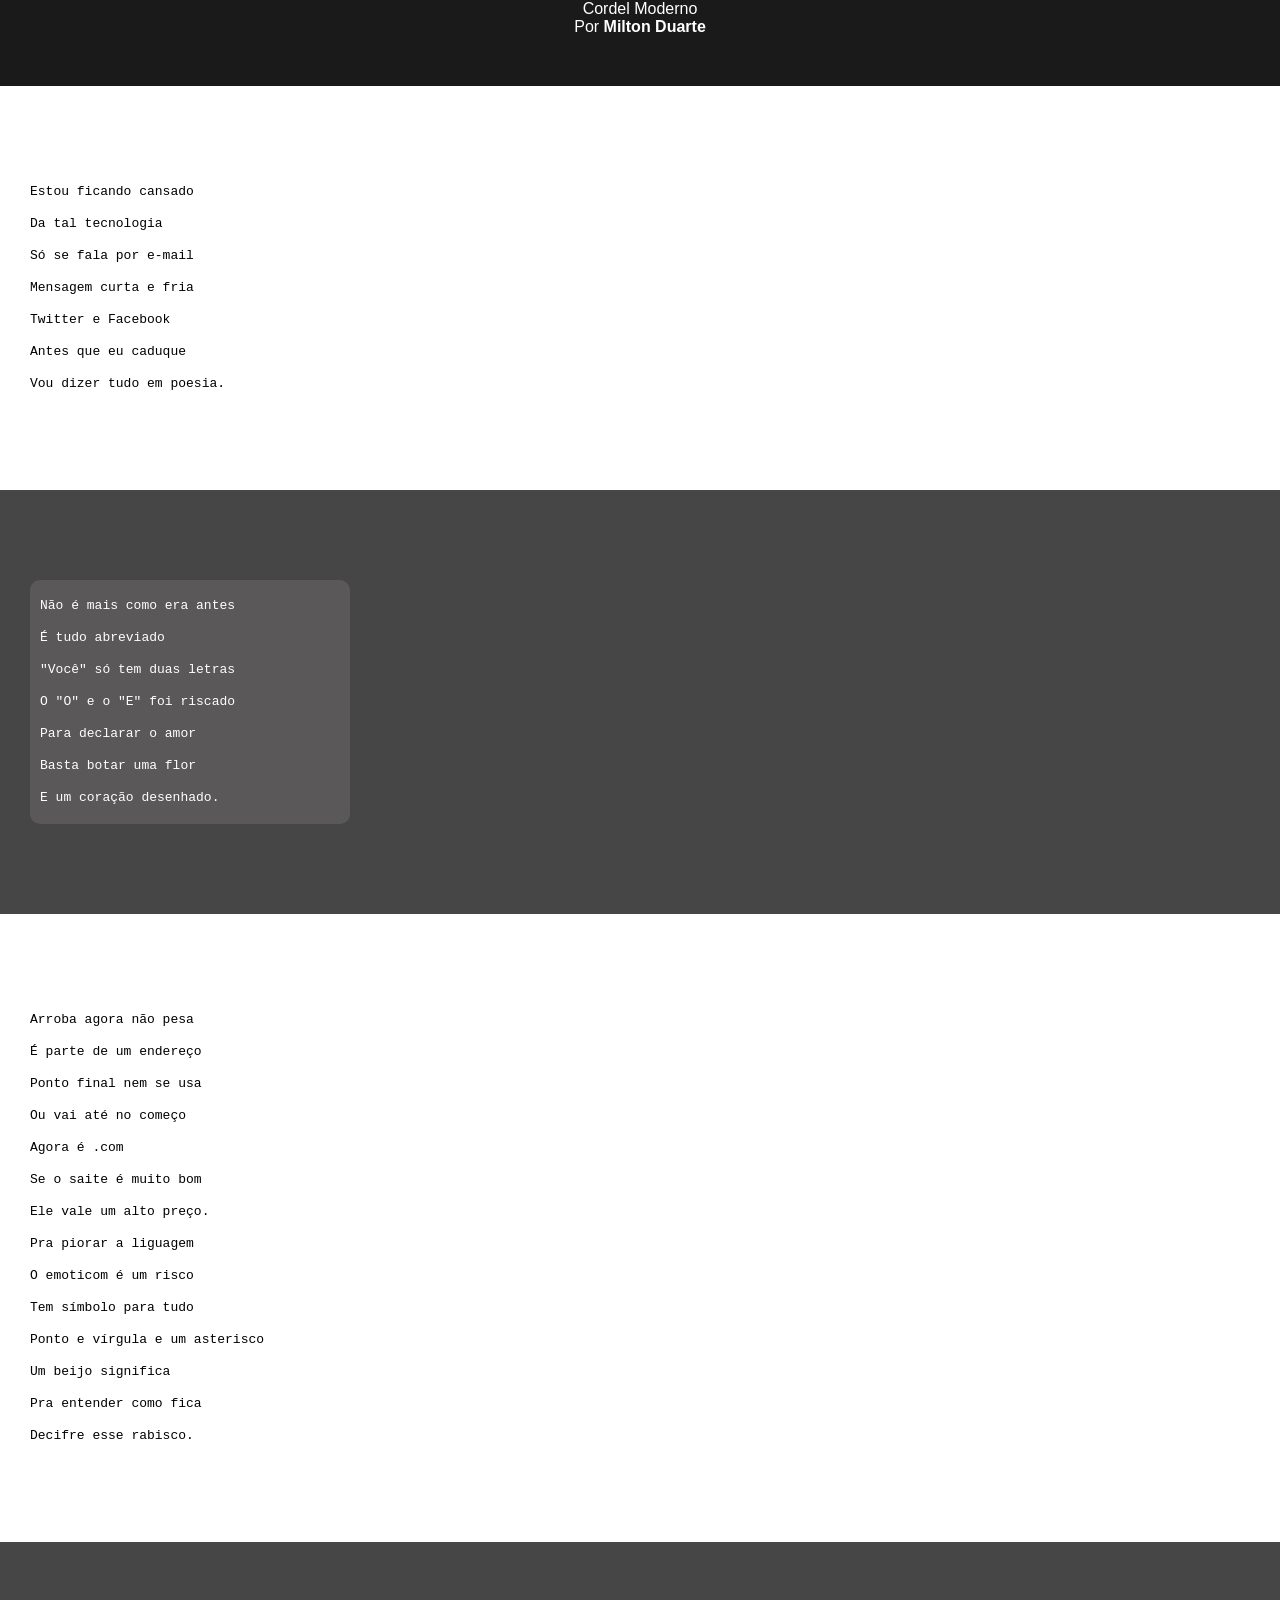
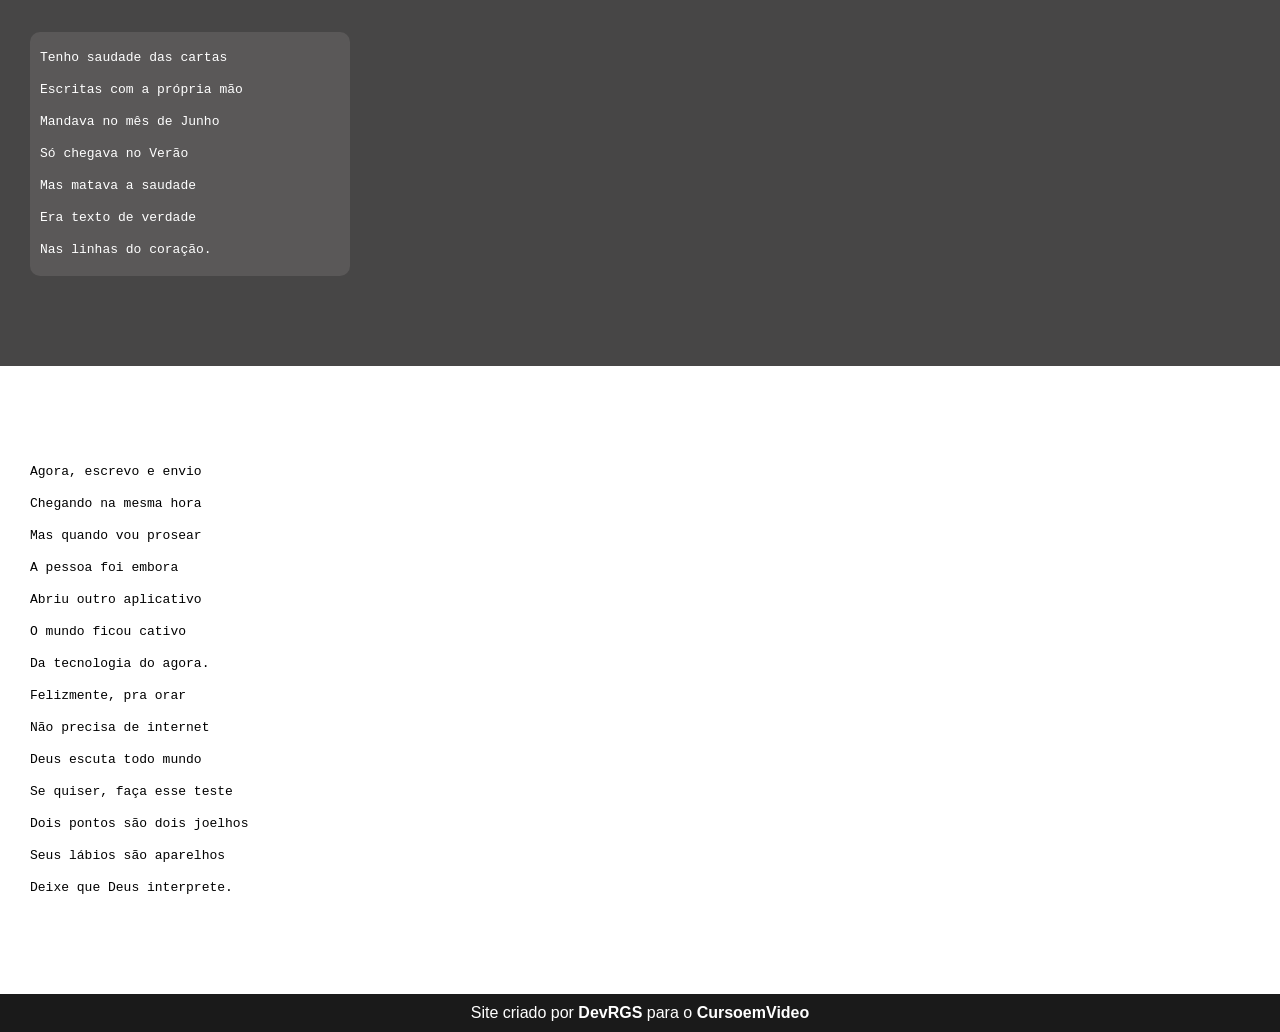
==== index.html @ 044e2390 "adicionado html e css" ====
<!DOCTYPE html>
<html lang="en">
<head>
    <meta charset="UTF-8">
    <meta name="viewport" content="width=device-width, initial-scale=1.0">
    <title>Projeto Cordel</title>
    <link rel="stylesheet" href="style.css">
</head> 
<body>
    <header>
        </h1>Cordel Moderno</h1>
        <p>
            Por <a href="https://www.recantodasletras.com.br/poesias/3186743" target="_blank">Milton Duarte</a>
        </p>
            
    </header>

    <section class="normal">
        <p>
            <pre>
                Estou ficando cansado
                Da tal tecnologia
                Só se fala por e-mail
                Mensagem curta e fria
                Twitter e Facebook
                Antes que eu caduque
                Vou dizer tudo em poesia.
            </pre>
        </p>
    </section>

    <section class="imagem">
        <p>
            <pre>
                Não é mais como era antes
                É tudo abreviado
                "Você" só tem duas letras
                O "O" e o "E" foi riscado
                Para declarar o amor
                Basta botar uma flor
                E um coração desenhado.
            </pre>
        </p>
    </section>


    <section class="normal">
        <p>
            <pre>
                Arroba agora não pesa
                É parte de um endereço
                Ponto final nem se usa
                Ou vai até no começo
                Agora é .com
                Se o saite é muito bom
                Ele vale um alto preço.
                Pra piorar a liguagem
                O emoticom é um risco
                Tem símbolo para tudo
                Ponto e vírgula e um asterisco
                Um beijo significa
                Pra entender como fica
                Decifre esse rabisco.
            </pre>
        </p>
    </section>

    <section class="imagem">
        <p>
            <pre>
                Tenho saudade das cartas
                Escritas com a própria mão
                Mandava no mês de Junho
                Só chegava no Verão
                Mas matava a saudade
                Era texto de verdade
                Nas linhas do coração.
            </pre>
        </p>
    </section>

    <section class="normal">
        <p>
            <pre>
                Agora, escrevo e envio  
                Chegando na mesma hora 
                Mas quando vou prosear 
                A pessoa foi embora 
                Abriu outro aplicativo 
                O mundo ficou cativo 
                Da tecnologia do agora. 
                Felizmente, pra orar 
                Não precisa de internet 
                Deus escuta todo mundo 
                Se quiser, faça esse teste 
                Dois pontos são dois joelhos 
                Seus lábios são aparelhos 
                Deixe que Deus interprete.  
            </pre>
        </p>
    </section>
    
    <footer>
        <p>
            Site criado por 
            <a href="https://github.com/DevRGS" target="_blank">DevRGS</a> 
            para o 
            <a href="https://www.cursoemvideo.com/" target="_blank">CursoemVideo</a>
        </p>
    </footer>
</body>
</html>
---- style.css ----
*{
    margin: 0px;
    padding: 0px;}

html, body {
    min-height: 100vh;
    background-color: #f0f0f0;
    font-family: Arial, Helvetica, sans-serif;
}


header {
    background-color: #1a1a1a;
    color: white;
    text-align: center;
}

header > h1 {
    padding: 50px;
    font-variant: small-caps;
}

header > p {
    padding-bottom:50px;
}

header a, footer a {
    color:white;
    text-decoration: none;
    font-weight: bolder;
}

header a:hover, footer a:hover {
    text-decoration: underline;
}

section {
    padding-top:10vh;
    padding-bottom:10vh;
    line-height: 2em;
    padding-left:30px;
}

section.imagem > pre {
    width: 300px;
    background-color: rgba(190, 182, 182, 0.158);
    border-radius: 10px;
    padding: 10px;
    

}

section > pre {
    white-space: pre-line;
}

section.normal {
    background-color: white;
    color: black;
}

section.imagem {
    background-color: #474646;
    color: white;
}



footer {
    background-color: #1a1a1a;
    text-align: center;
    color: white;
    padding: 10px;
}
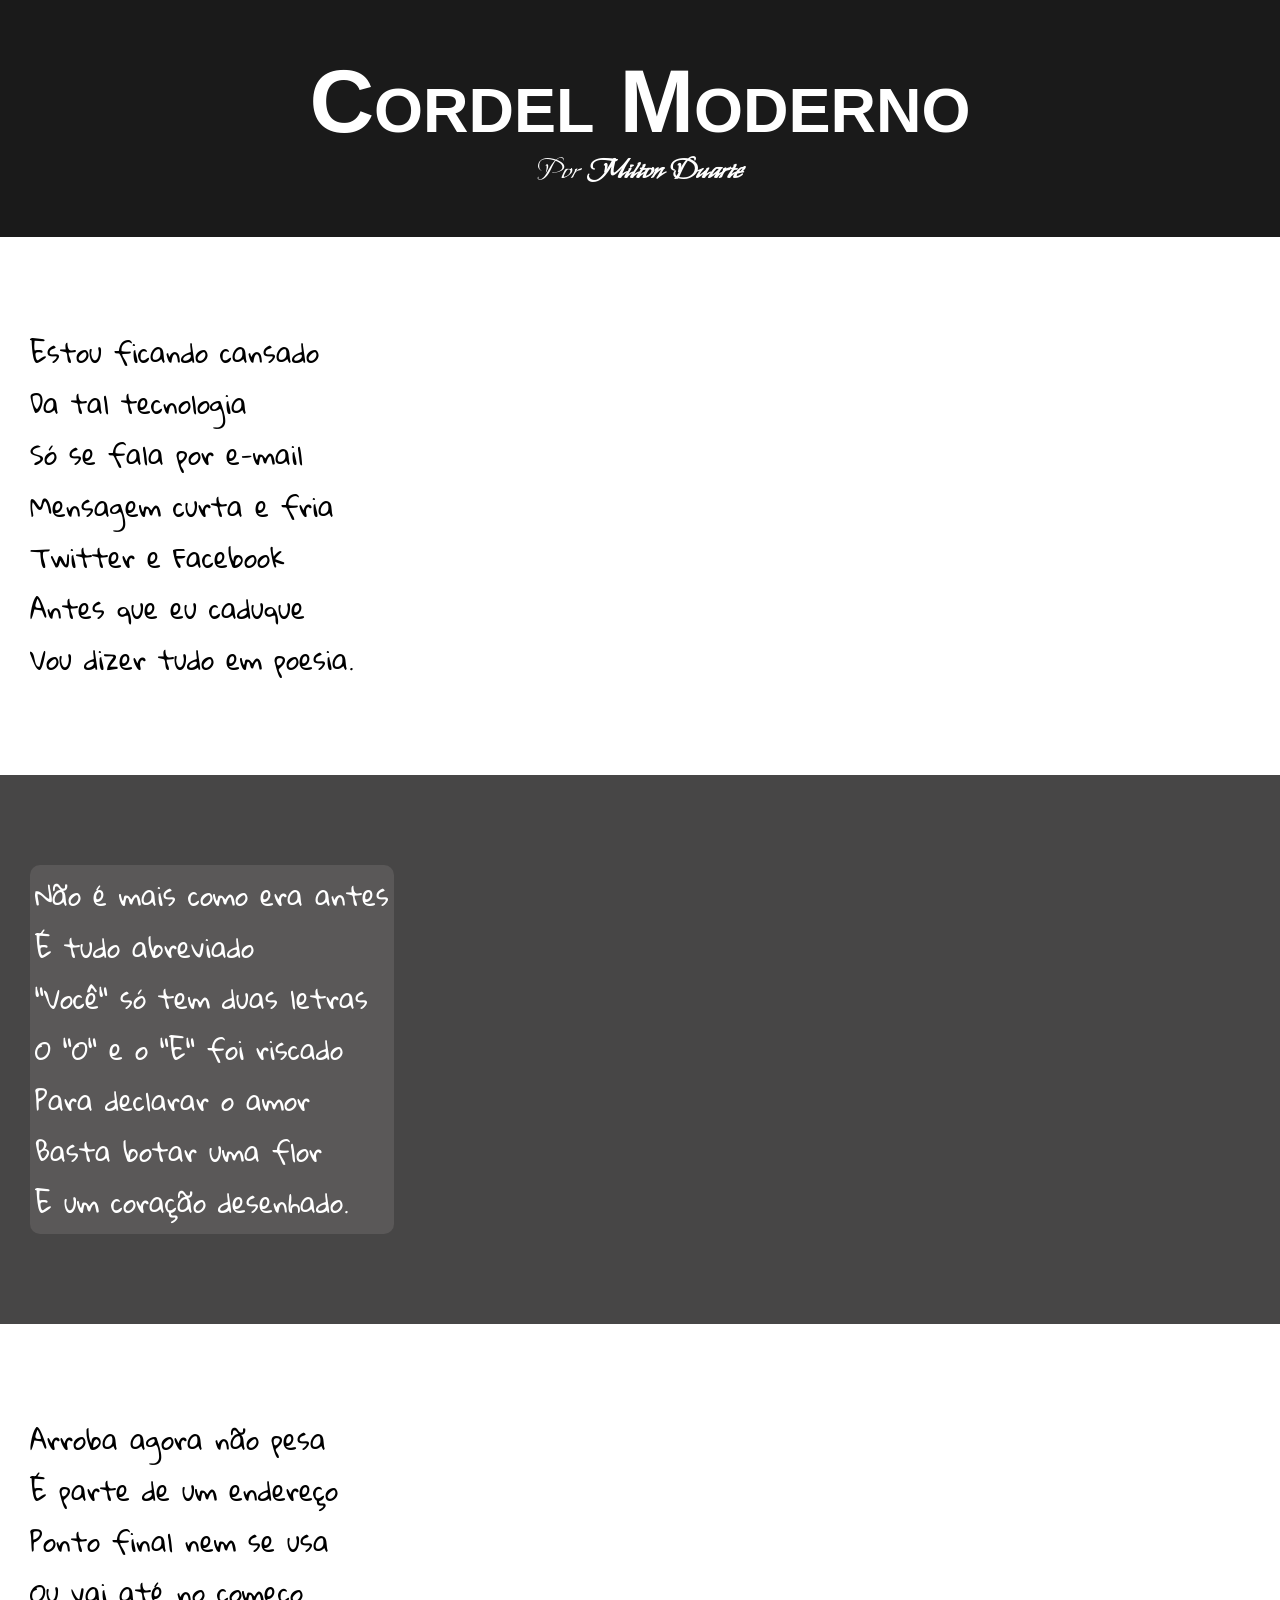
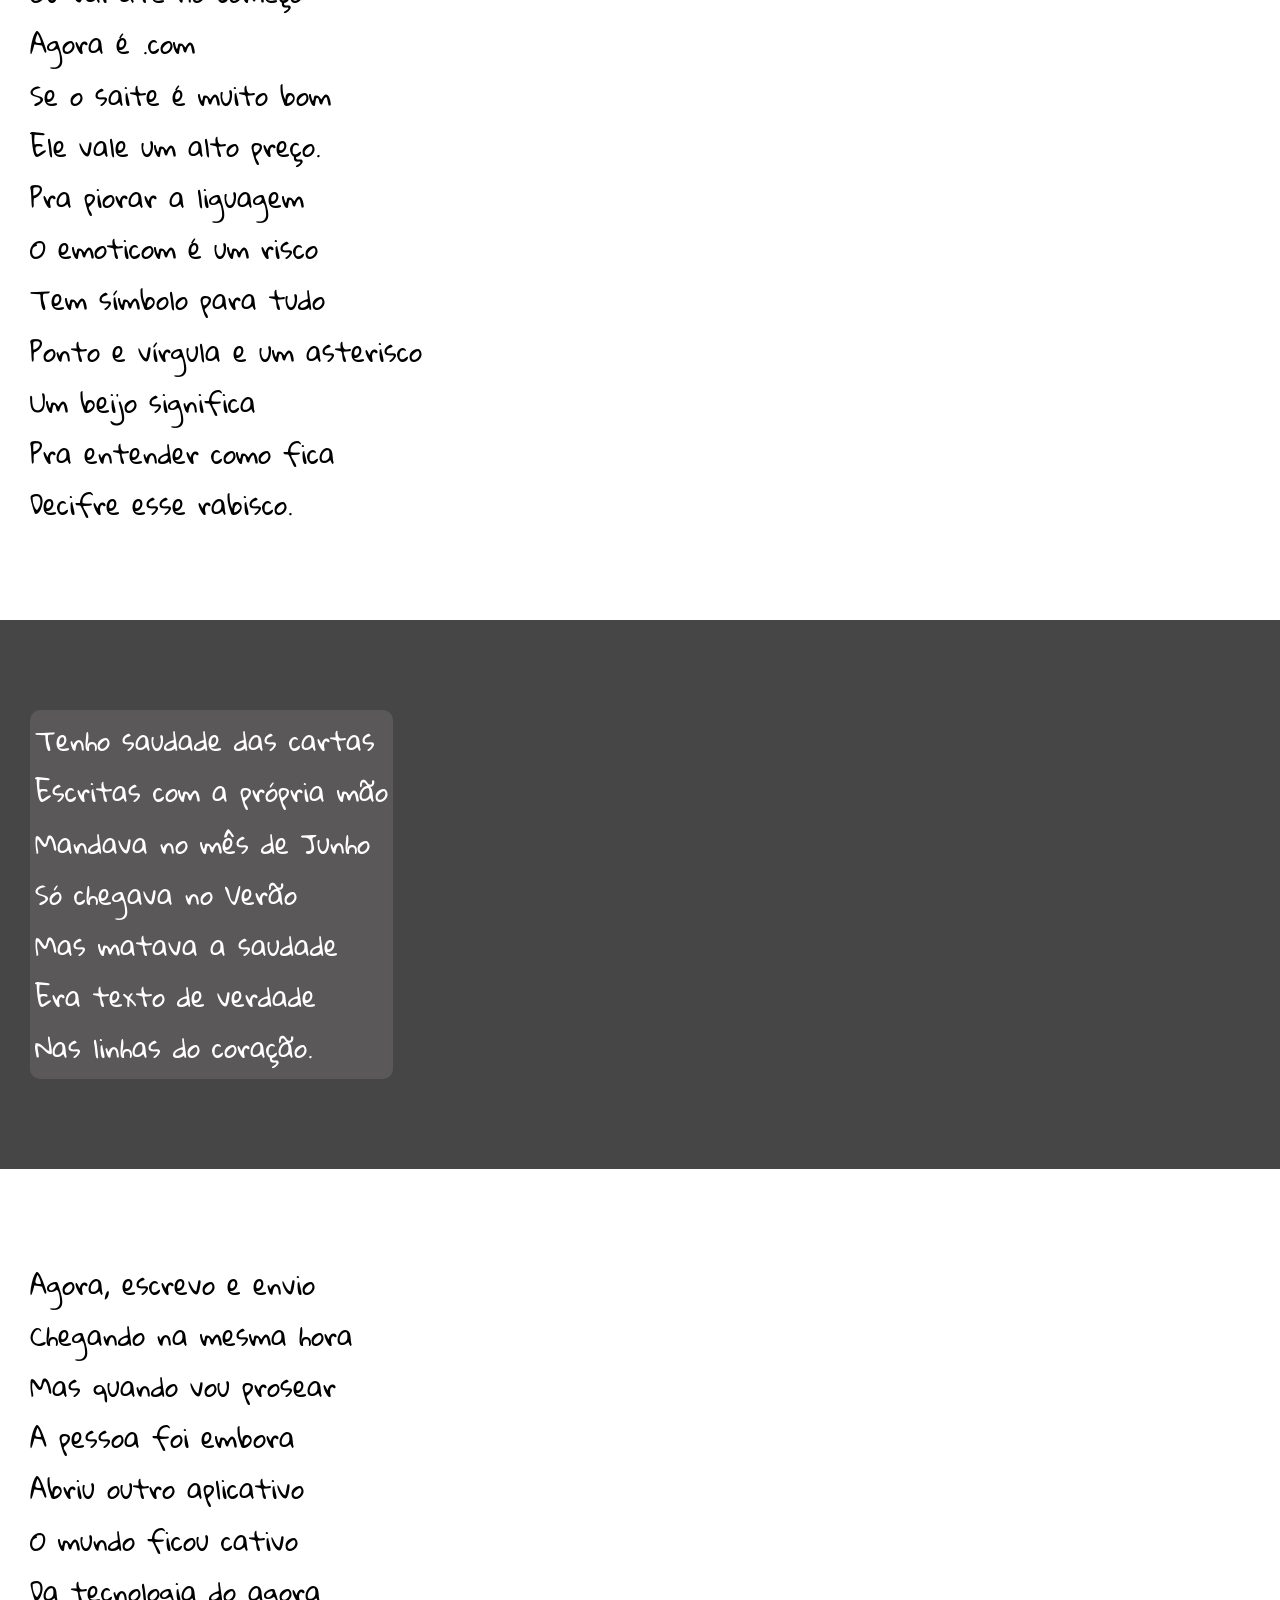
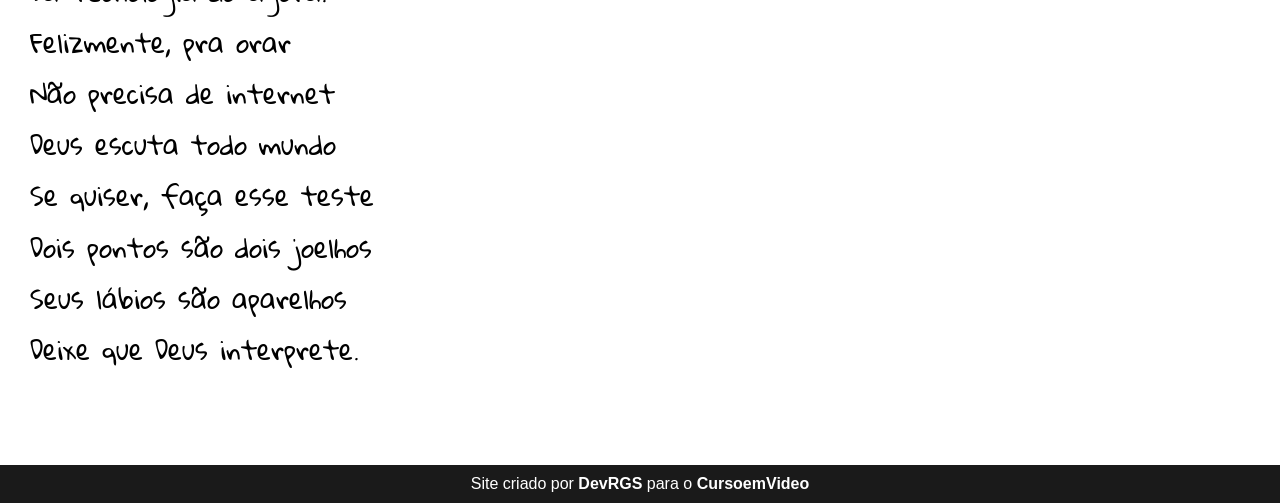
==== commit cabd2319: "novos estilos adicionados" ====
--- a/index.html
+++ b/index.html
@@ -4,11 +4,15 @@
     <meta charset="UTF-8">
     <meta name="viewport" content="width=device-width, initial-scale=1.0">
     <title>Projeto Cordel</title>
+    <link rel="preconnect" href="https://fonts.googleapis.com">
+    <link rel="preconnect" href="https://fonts.gstatic.com" crossorigin>
+    <link href="https://fonts.googleapis.com/css2?family=Gloria+Hallelujah&display=swap" rel="stylesheet">
+    <link href="https://fonts.googleapis.com/css2?family=My+Soul&display=swap" rel="stylesheet">
     <link rel="stylesheet" href="style.css">
 </head> 
 <body>
     <header>
-        </h1>Cordel Moderno</h1>
+        <h1>Cordel Moderno</h1>
         <p>
             Por <a href="https://www.recantodasletras.com.br/poesias/3186743" target="_blank">Milton Duarte</a>
         </p>
--- a/style.css
+++ b/style.css
@@ -1,11 +1,20 @@
+:root {
+    --fonte1: Verdana, Geneva, Tahoma, sans-serif;
+    --fonte2: 'My Soul', cursive;
+    --fonte3: 'Gloria Hallelujah', cursive;
+}
+
 *{
     margin: 0px;
-    padding: 0px;}
+    padding: 0px;
+    font-size: 1em;
+
+}
 
 html, body {
     min-height: 100vh;
     background-color: #f0f0f0;
-    font-family: Arial, Helvetica, sans-serif;
+    font-family: var(--fonte1);
 }
 
 
@@ -16,12 +25,16 @@
 }
 
 header > h1 {
-    padding: 50px;
+    padding-top: 50px;
     font-variant: small-caps;
+    font-family: var(--fonte1);
+    font-size: 7vw;
 }
 
 header > p {
     padding-bottom:50px;
+    font-family: var(--fonte2);
+    font-size: 2vw;
 }
 
 header a, footer a {
@@ -39,19 +52,20 @@
     padding-bottom:10vh;
     line-height: 2em;
     padding-left:30px;
+    font-size: 2vw;
 }
 
 section.imagem > pre {
-    width: 300px;
+    display: inline-block;
+    padding: 5px;
     background-color: rgba(190, 182, 182, 0.158);
     border-radius: 10px;
-    padding: 10px;
-    
 
 }
 
 section > pre {
     white-space: pre-line;
+    font-family: var(--fonte3);
 }
 
 section.normal {
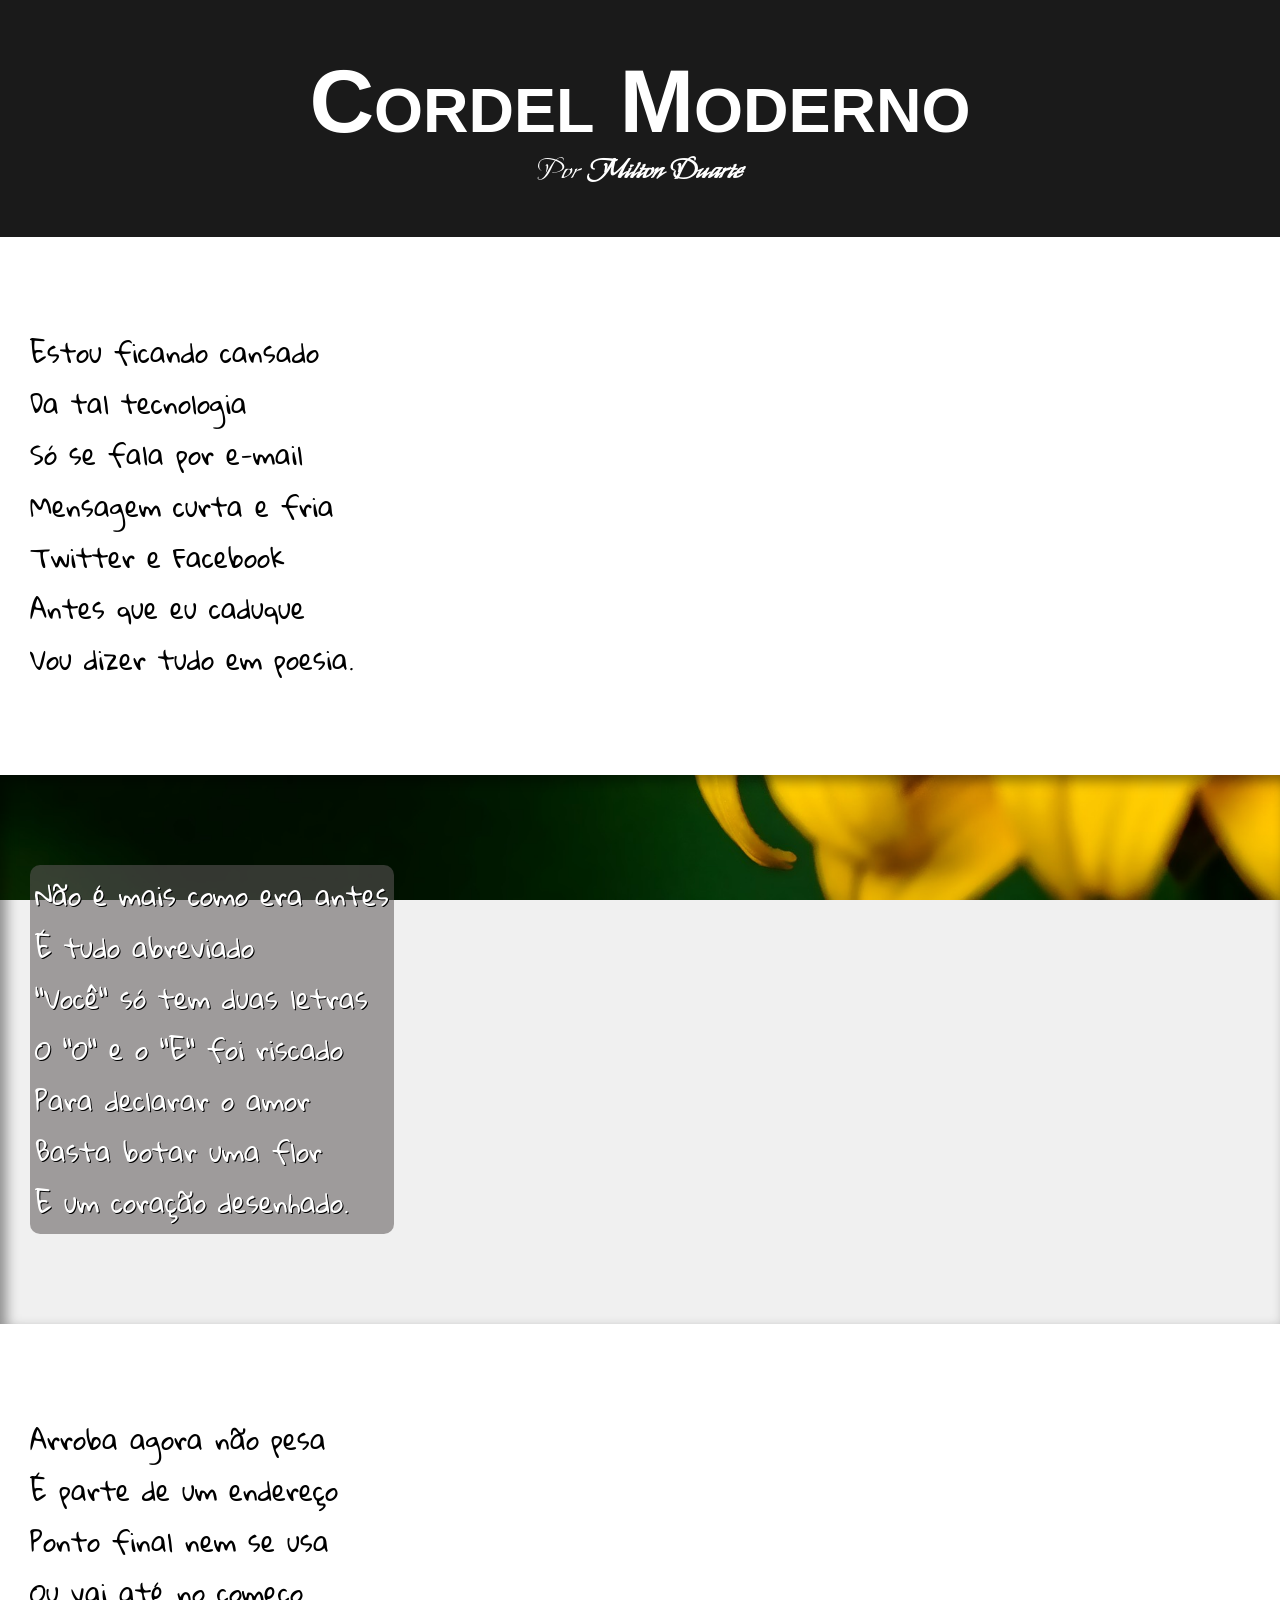
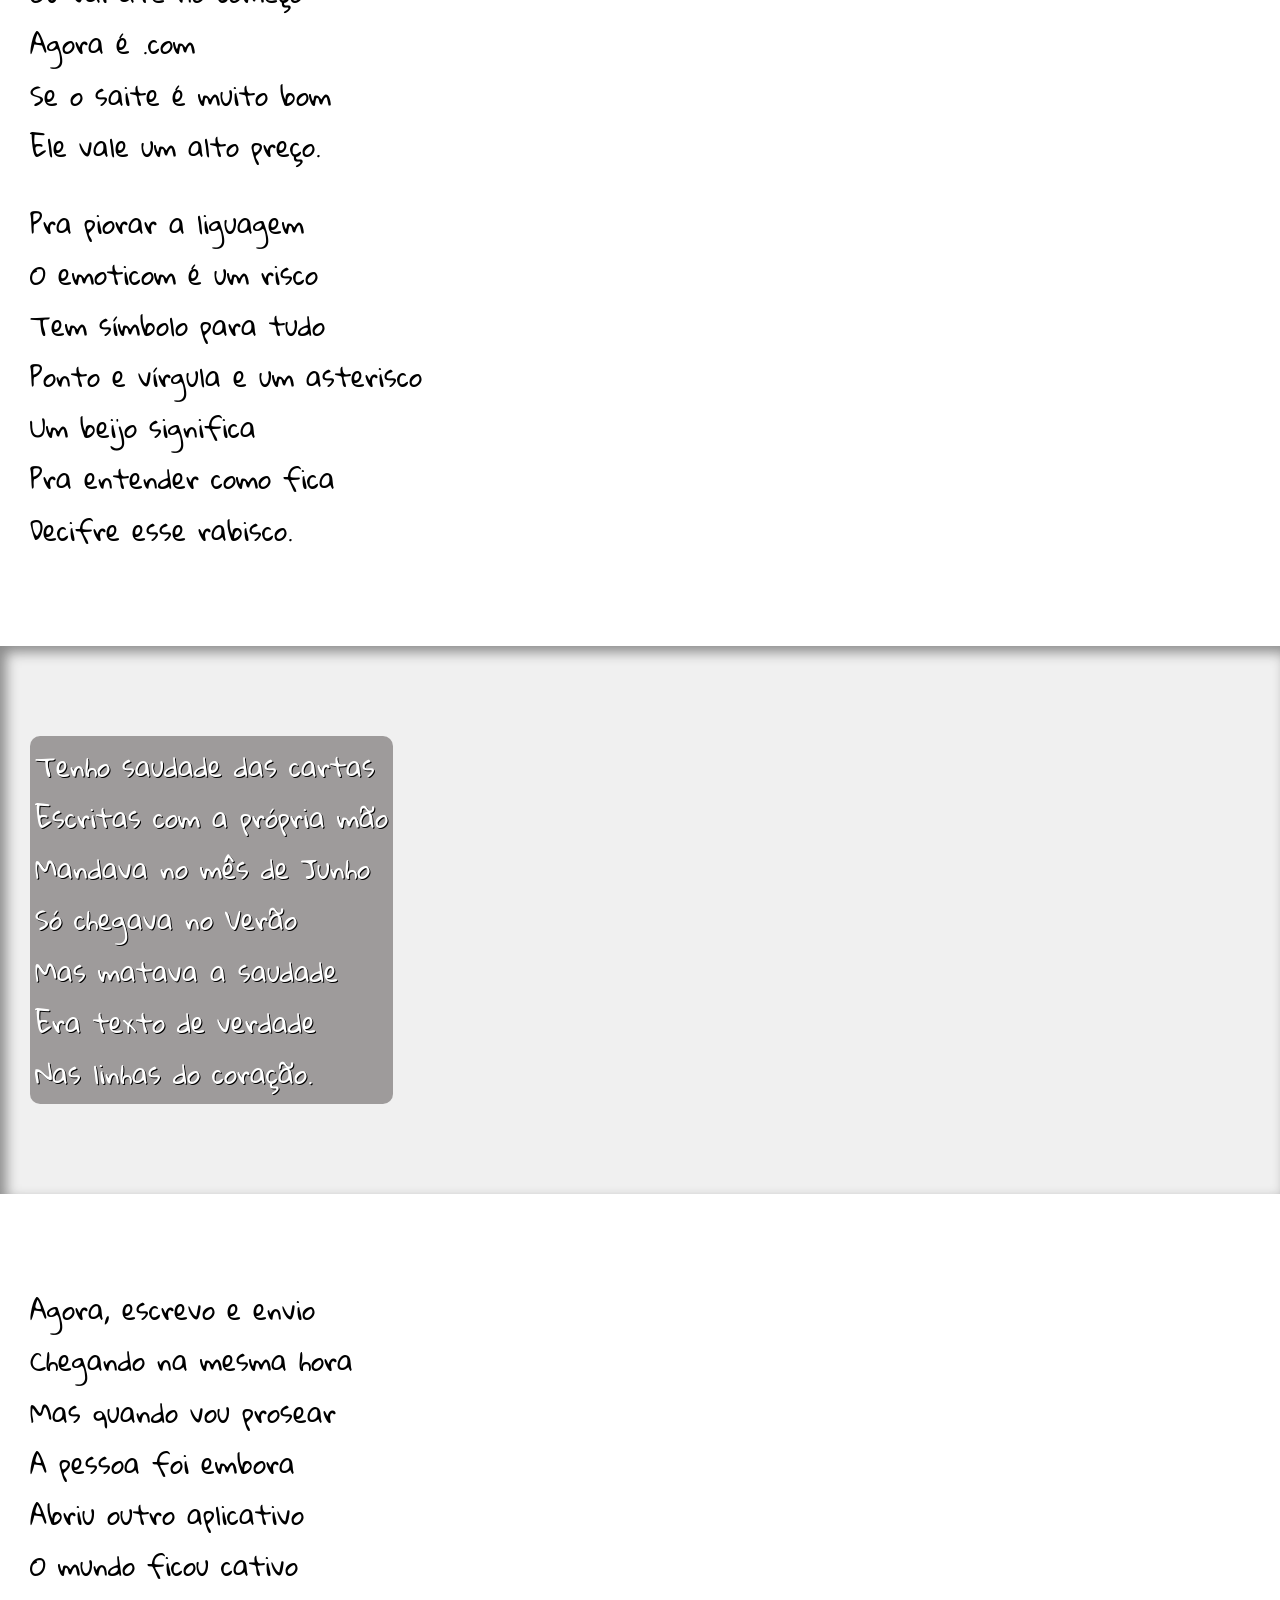
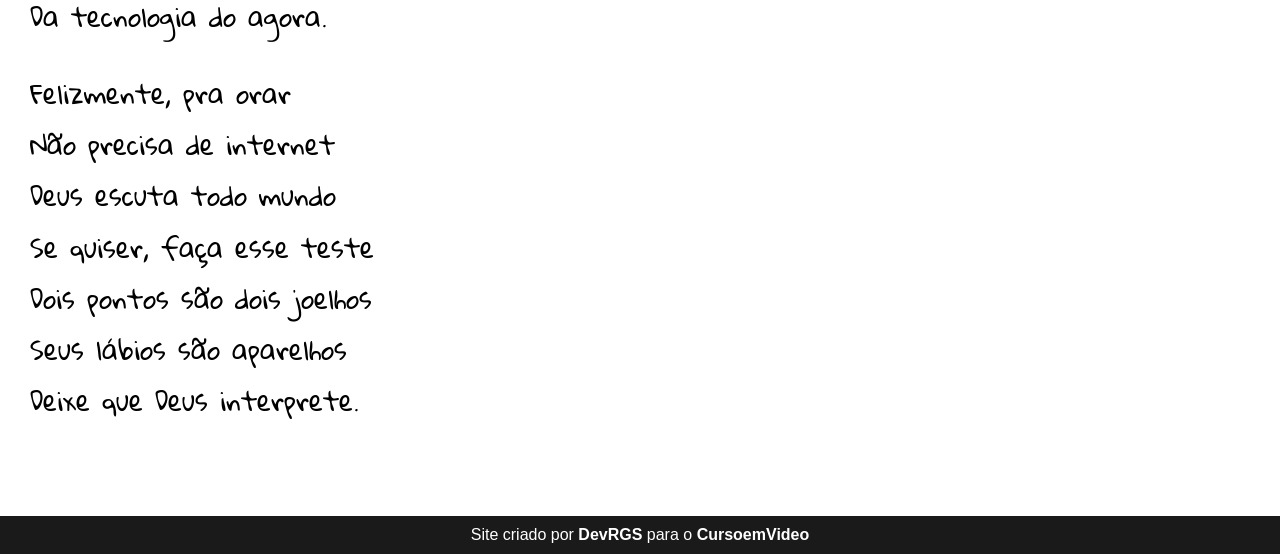
==== commit 54bcfb9c: "projeto finalizado, efeito parallax aplicado e aprendido" ====
--- a/index.html
+++ b/index.html
@@ -33,7 +33,7 @@
         </p>
     </section>
 
-    <section class="imagem">
+    <section class="imagem" id="img01">
         <p>
             <pre>
                 Não é mais como era antes
@@ -58,6 +58,8 @@
                 Agora é .com
                 Se o saite é muito bom
                 Ele vale um alto preço.
+            </pre>
+            <pre class="segunda-parte">
                 Pra piorar a liguagem
                 O emoticom é um risco
                 Tem símbolo para tudo
@@ -69,7 +71,7 @@
         </p>
     </section>
 
-    <section class="imagem">
+    <section class="imagem" id="img02">
         <p>
             <pre>
                 Tenho saudade das cartas
@@ -92,7 +94,9 @@
                 A pessoa foi embora 
                 Abriu outro aplicativo 
                 O mundo ficou cativo 
-                Da tecnologia do agora. 
+                Da tecnologia do agora.
+            </pre>
+            <pre class="segunda-parte">
                 Felizmente, pra orar 
                 Não precisa de internet 
                 Deus escuta todo mundo 
--- a/style.css
+++ b/style.css
@@ -58,14 +58,19 @@
 section.imagem > pre {
     display: inline-block;
     padding: 5px;
-    background-color: rgba(190, 182, 182, 0.158);
+    background-color: rgba(94, 89, 89, 0.555);
     border-radius: 10px;
+    text-shadow: 1px 1px 0px black;
 
 }
 
 section > pre {
     white-space: pre-line;
     font-family: var(--fonte3);
+}
+
+section > pre.segunda-parte {
+    margin-top: 1em;
 }
 
 section.normal {
@@ -76,8 +81,21 @@
 section.imagem {
     background-color: #474646;
     color: white;
+    box-shadow: inset 6px 6px 13px 0px rgba(0, 0, 0, 0.432);
+    background-size: cover;
+    background-attachment: fixed;
+
 }
 
+section#img01 {
+    background-image: url('imagens/background001.jpg');
+    background-position:right center;
+}
+
+section#img02 {
+    background-image: url('imagens/background002.jpg');
+    background-position:right center;
+}
 
 
 footer {
